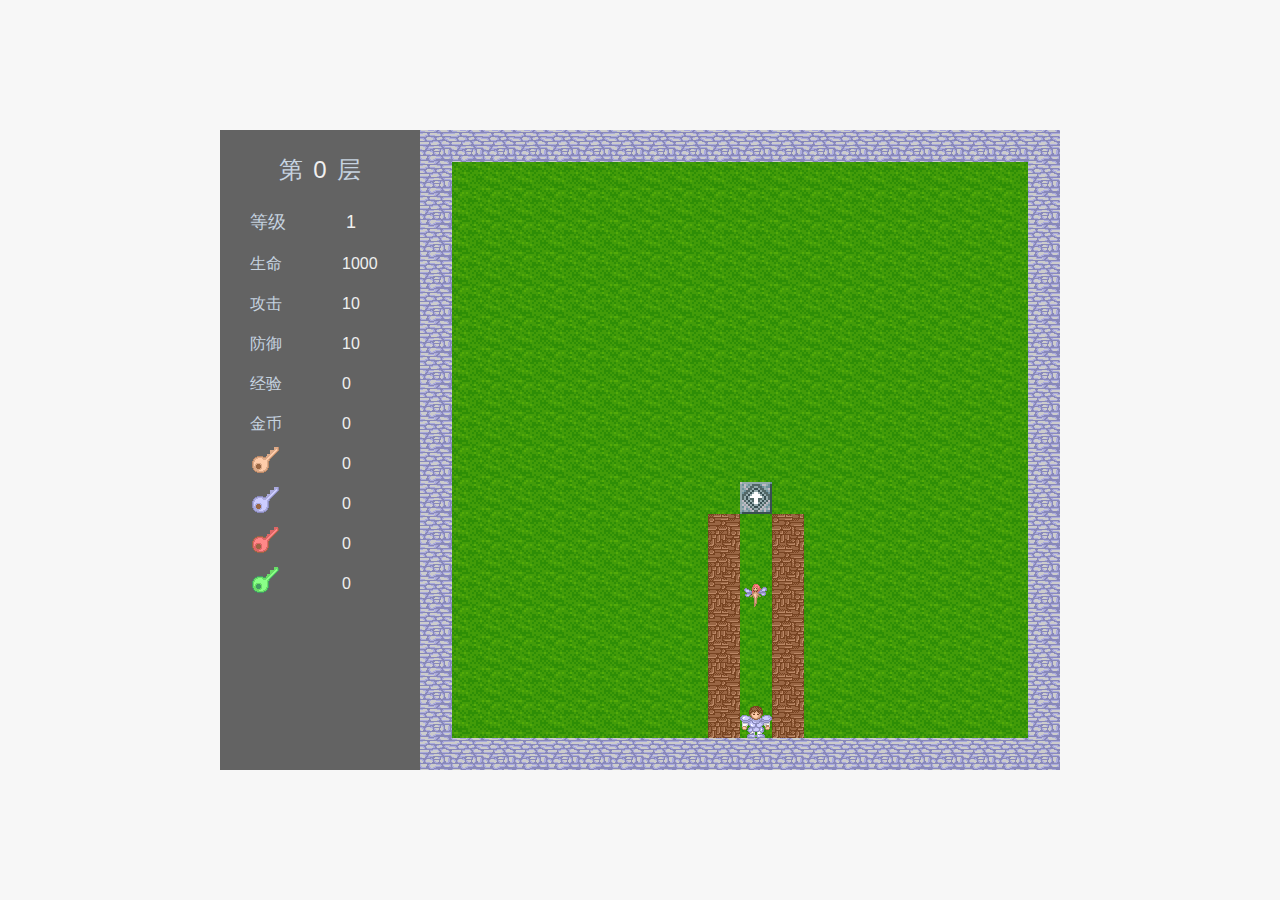
==== index.html @ 1a3881b5 "魔塔初次上线" ====
<!DOCTYPE html>
<html lang="en">
<head>
    <meta charset="UTF-8">
    <meta http-equiv="X-UA-Compatible" content="IE=edge">
    <meta name="viewport" content="width=device-width, initial-scale=1.0">
    <title>魔塔次世代</title>
    <link rel="stylesheet" href="css/global.css">
    <link rel="stylesheet" href="css/index.css">
    <script src="js/wm.js"></script>
    <script src="js/mapJson.js"></script>
</head>
<body>
    <div class="main">
        <div class="home">
            <div class="left">
                <h2>第<span data-bind="Floor"></span>层</h2>
                <h3>等级<span data-bind="Level"></span></h3>
                <p>生命<span data-bind="Life"></span></p>
                <p>攻击<span data-bind="Atk"></span></p>
                <p>防御<span data-bind="Def"></span></p>
                <p>经验<span data-bind="Exp"></span></p>
                <p>金币<span data-bind="Gold"></span></p>
                <p><img src="icon/Item01-01_1_1.png" alt="黄钥匙"><span data-bind="YellowKey"></span></p>
                <p><img src="icon/Item01-01_1_2.png" alt="蓝钥匙"><span data-bind="BlueKey"></span></p>
                <p><img src="icon/Item01-01_1_3.png" alt="红钥匙"><span data-bind="RedKey"></span></p>
                <p><img src="icon/Item01-01_1_4.png" alt="绿钥匙"><span data-bind="GreenKey"></span></p>
            </div>
            <div class="right">
                <canvas id="motaBackCanvas">您的浏览器暂不支持canvas</canvas>
                <canvas id="motaCanvas">您的浏览器暂不支持canvas</canvas>
            </div>
        </div>
    </div>
    <script src="js/index.js"></script>
</body>
</html>
---- css/global.css ----
html,body{
    width: 100%;
    height: 100%;
    overflow: hidden;
}
/** {*/
/*    -webkit-user-select:none;!*webkit浏览器*!*/
/*    -moz-user-select:none;!*火狐浏览器*!*/
/*    -ms-user-select:none;!*IE浏览器*!*/
/*    user-select:none;!*用户是否能够选中文本*!*/
/*}*/
html{
    color: #000;
    background: #f7f7f7;
    font-family: Helvetica Neue, Helvetica, Arial, sans-serif;  /* 移动端字体 */
    font-size: 62.5%;
}
body{
    /* 属性控制元素在移动设备上是否使用滚动回弹效果. */
    -webkit-overflow-scrolling: touch;
    /* 不显示默认的高亮颜色 */
    -webkit-tap-highlight-color: transparent;
}
body, div, dl, dt, dd, ul, ol, li,h1, h2, h3, h4, h5, h6, pre, code,form, fieldset, legend, input, button,textarea, p, blockquote, th, td {
    margin: 0;
    padding: 0;
}
fieldset, img{
    border: none;
}
input,select,textarea,button{
    outline: none;  /* 选中文本框取消蓝边 */
    /*清除移动端默认的表单样式*/
    -webkit-appearance: none;
}
/* placeholder属性 */
::-webkit-input-placeholder {
    color: #999;
    text-indent: .5rem;
}
textarea{
    /* 控制textarea不可由用户调整尺寸大小
        both 可以由用户调整尺寸大小
    */
    resize: none;
}
a{
    text-decoration: none;  /* 取消下划线 */
    color: #000;    /* 文本颜色初始化 */
    /*去除点击按钮，有灰色阴影*/
    -webkit-tap-highlight-color: rgba(0,0,0,0);
}
ol,
ul {
    list-style: none;
}
---- css/index.css ----
.main {
  width: 100%;
  height: 100%;
  position: relative; }
  .main .home {
    width: 840px;
    height: 640px;
    margin: auto auto;
    position: absolute;
    top: 0;
    left: 0;
    right: 0;
    bottom: 0;
    display: flex; }
    .main .home .left {
      width: 200px;
      background-color: rgba(0, 0, 0, 0.6); }
      .main .home .left > h2 {
        width: 100%;
        height: 80px;
        line-height: 80px;
        text-align: center;
        font-size: 24px;
        font-weight: 400;
        color: #C6D3E0; }
        .main .home .left > h2 > span {
          margin: 0 10px;
          color: #f0f0f0; }
      .main .home .left > h3 {
        padding-left: 30px;
        font-size: 18px;
        font-weight: 400;
        color: #C6D3E0;
        margin-bottom: 10px; }
        .main .home .left > h3 > span {
          margin-left: 60px;
          color: #f0f0f0; }
      .main .home .left > p {
        padding-left: 30px;
        height: 40px;
        line-height: 40px;
        font-size: 16px;
        font-weight: 400;
        color: #C6D3E0;
        position: relative; }
        .main .home .left > p > span {
          margin-left: 60px;
          color: #f0f0f0; }
        .main .home .left > p > img {
          position: absolute; }
      .main .home .left > p:nth-child(n+8) > span {
        margin-left: 92px; }
    .main .home .right {
      width: 640px;
      position: relative; }
      .main .home .right canvas {
        position: absolute;
        top: 0;
        left: 0; }

/*# sourceMappingURL=index.css.map */
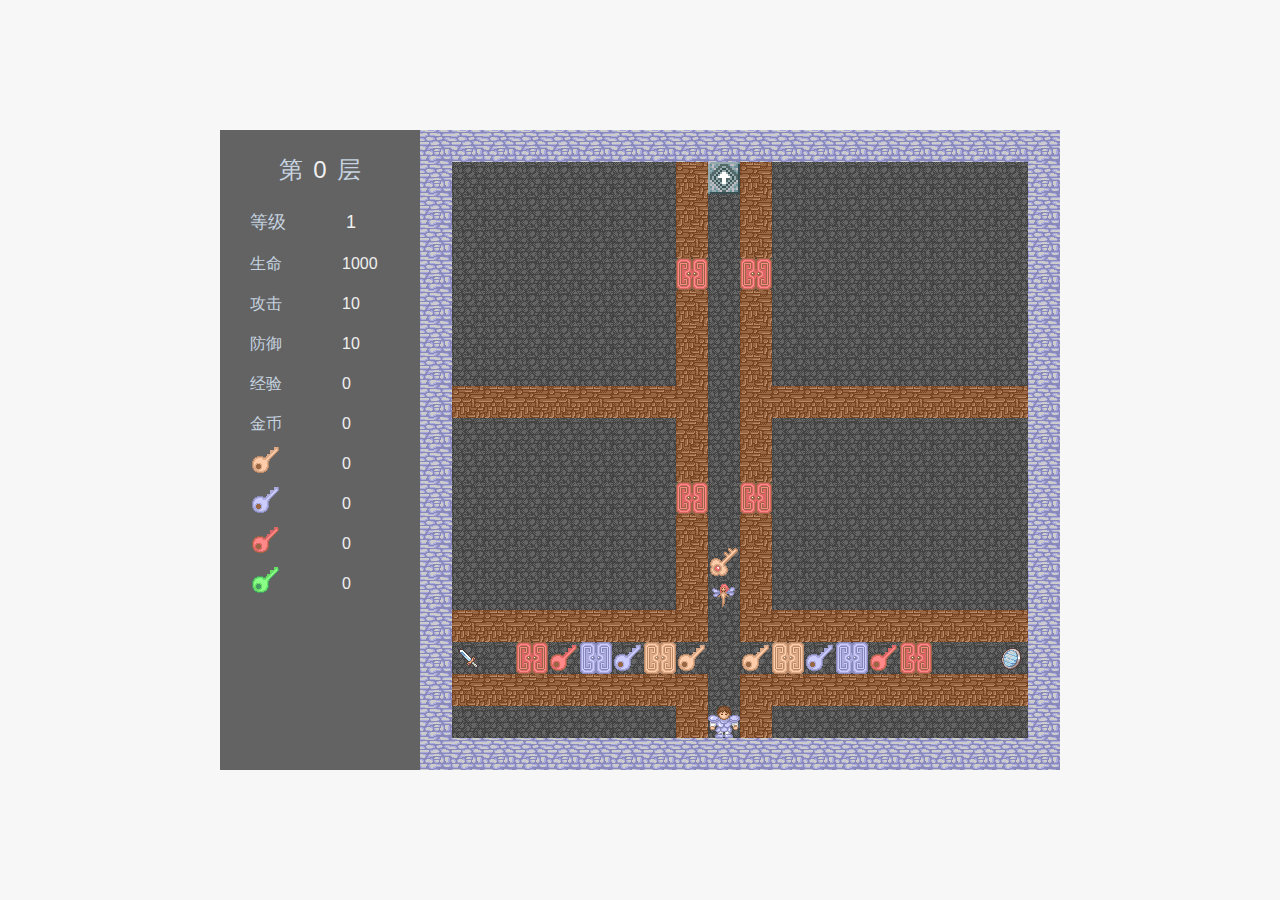
==== commit 64bcc73a: "新加入更多元素" ====
--- a/index.html
+++ b/index.html
@@ -32,6 +32,7 @@
             </div>
         </div>
     </div>
+    <div class="tips"><span data-bind="Tips"></span></div>
     <script src="js/index.js"></script>
 </body>
 </html>--- a/css/index.css
+++ b/css/index.css
@@ -58,4 +58,19 @@
         top: 0;
         left: 0; }
 
+.tips {
+  position: absolute;
+  top: 100px;
+  left: 0;
+  right: 0;
+  margin: 0 auto;
+  text-align: center; }
+  .tips > span {
+    background-color: rgba(0, 0, 0, 0.6);
+    color: #fff;
+    padding: 15px 20px;
+    border-radius: 5px;
+    transition: .5s;
+    opacity: 0; }
+
 /*# sourceMappingURL=index.css.map */
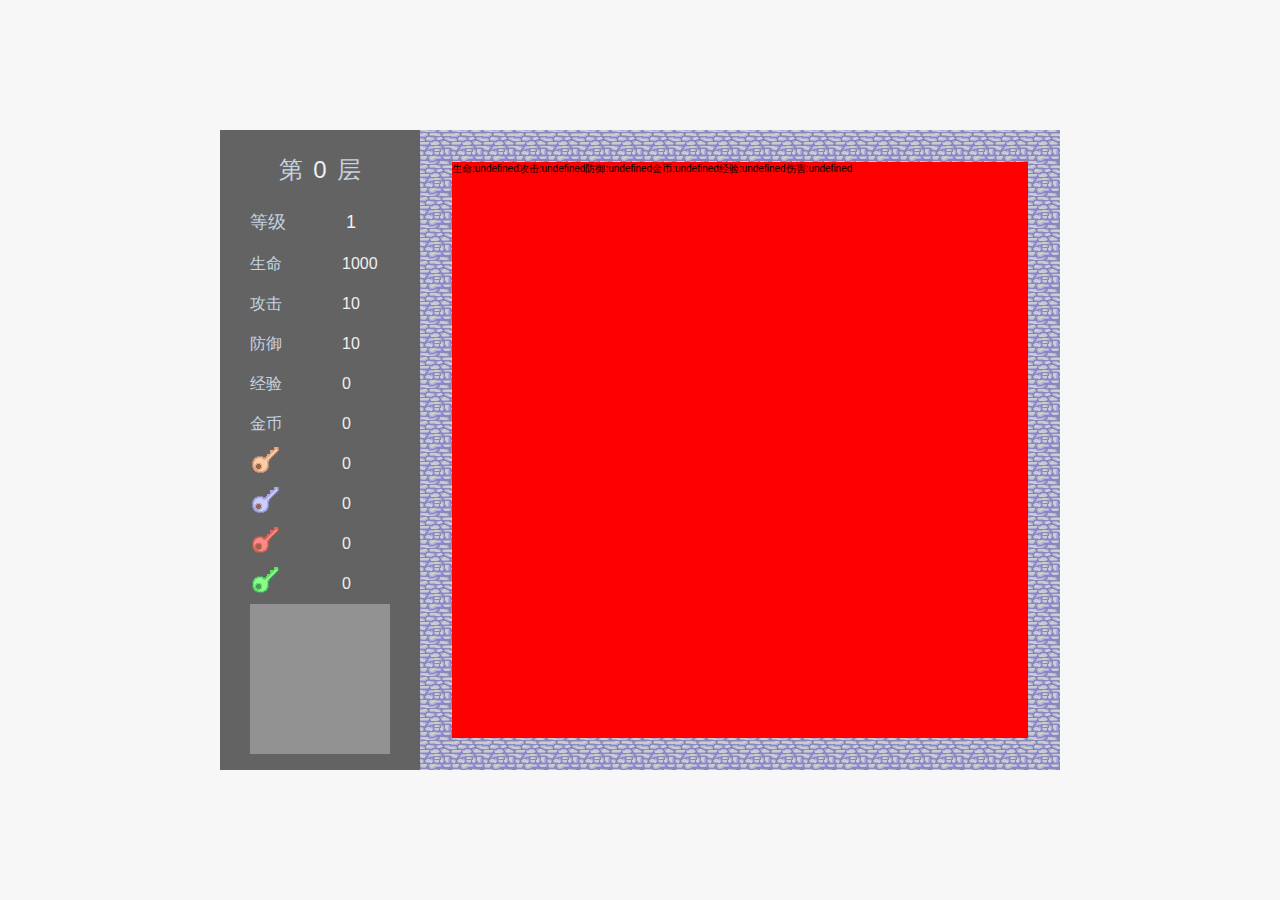
==== commit c53fc809: "魔塔20210521体验版发布" ====
--- a/index.html
+++ b/index.html
@@ -16,7 +16,7 @@
             <div class="left">
                 <h2>第<span data-bind="Floor"></span>层</h2>
                 <h3>等级<span data-bind="Level"></span></h3>
-                <p>生命<span data-bind="Life"></span></p>
+                <p>生命<span data-bind="Hp"></span></p>
                 <p>攻击<span data-bind="Atk"></span></p>
                 <p>防御<span data-bind="Def"></span></p>
                 <p>经验<span data-bind="Exp"></span></p>
@@ -25,10 +25,35 @@
                 <p><img src="icon/Item01-01_1_2.png" alt="蓝钥匙"><span data-bind="BlueKey"></span></p>
                 <p><img src="icon/Item01-01_1_3.png" alt="红钥匙"><span data-bind="RedKey"></span></p>
                 <p><img src="icon/Item01-01_1_4.png" alt="绿钥匙"><span data-bind="GreenKey"></span></p>
+                <div class="controller">
+                    
+                </div>
             </div>
             <div class="right">
                 <canvas id="motaBackCanvas">您的浏览器暂不支持canvas</canvas>
                 <canvas id="motaCanvas">您的浏览器暂不支持canvas</canvas>
+                <div class="right_panel">
+                    <div class="right_panel_item">
+                        <div></div>
+                        <div>生命:<span data-bind="Monster.hp"></span></div>
+                        <div>攻击:<span data-bind="Monster.atk"></span></div>
+                        <div>防御:<span data-bind="Monster.def"></span></div>
+                        <div>金币:<span data-bind="Monster.gold"></span></div>
+                        <div>经验:<span data-bind="Monster.exp"></span></div>
+                        <div>伤害:<span data-bind="Monster.hp"></span></div>
+                    </div>
+                    <div class="right_panel_item"></div>
+                    <div class="right_panel_item"></div>
+                    <div class="right_panel_item"></div>
+                    <div class="right_panel_item"></div>
+                    <div class="right_panel_item"></div>
+                    <div class="right_panel_item"></div>
+                    <div class="right_panel_item"></div>
+                    <div class="right_panel_item"></div>
+                    <div class="right_panel_item"></div>
+                    <div class="right_panel_item"></div>
+                    <div class="right_panel_item"></div>
+                </div>
             </div>
         </div>
     </div>
--- a/css/index.css
+++ b/css/index.css
@@ -50,6 +50,11 @@
           position: absolute; }
       .main .home .left > p:nth-child(n+8) > span {
         margin-left: 92px; }
+      .main .home .left .controller {
+        width: calc(100% - 60px);
+        height: 150px;
+        margin-left: 30px;
+        background-color: rgba(255, 255, 255, 0.3); }
     .main .home .right {
       width: 640px;
       position: relative; }
@@ -57,6 +62,20 @@
         position: absolute;
         top: 0;
         left: 0; }
+      .main .home .right .right_panel {
+        width: calc(100% - 64px);
+        height: calc(100% - 64px);
+        position: absolute;
+        top: 32px;
+        left: 32px;
+        background-color: rgba(0, 0, 0, 0.3);
+        overflow-y: auto;
+        overflow-x: hidden; }
+        .main .home .right .right_panel .right_panel_item {
+          width: 100%;
+          height: 60px;
+          background-color: red;
+          display: flex; }
 
 .tips {
   position: absolute;
@@ -66,11 +85,15 @@
   margin: 0 auto;
   text-align: center; }
   .tips > span {
+    display: inline-block;
+    width: 400px;
     background-color: rgba(0, 0, 0, 0.6);
     color: #fff;
     padding: 15px 20px;
     border-radius: 5px;
     transition: .5s;
+    position: relative;
+    right: -100px;
     opacity: 0; }
 
 /*# sourceMappingURL=index.css.map */
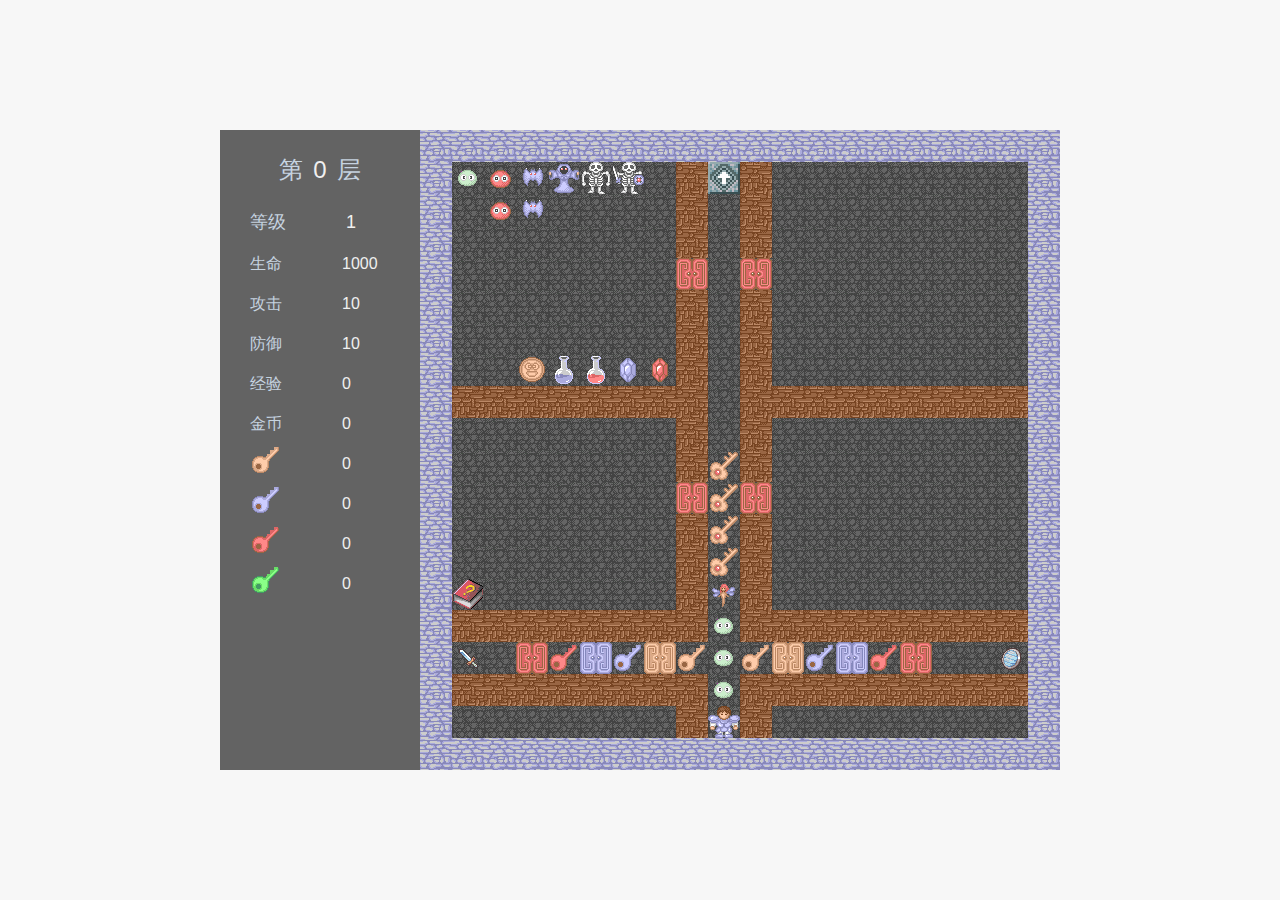
==== commit 4eb22934: "新增资源库" ====
--- a/index.html
+++ b/index.html
@@ -25,14 +25,14 @@
                 <p><img src="icon/Item01-01_1_2.png" alt="蓝钥匙"><span data-bind="BlueKey"></span></p>
                 <p><img src="icon/Item01-01_1_3.png" alt="红钥匙"><span data-bind="RedKey"></span></p>
                 <p><img src="icon/Item01-01_1_4.png" alt="绿钥匙"><span data-bind="GreenKey"></span></p>
-                <div class="controller">
+                <!-- <div class="controller">
                     
-                </div>
+                </div> -->
             </div>
             <div class="right">
                 <canvas id="motaBackCanvas">您的浏览器暂不支持canvas</canvas>
                 <canvas id="motaCanvas">您的浏览器暂不支持canvas</canvas>
-                <div class="right_panel">
+                <!-- <div class="right_panel">
                     <div class="right_panel_item">
                         <div></div>
                         <div>生命:<span data-bind="Monster.hp"></span></div>
@@ -53,7 +53,7 @@
                     <div class="right_panel_item"></div>
                     <div class="right_panel_item"></div>
                     <div class="right_panel_item"></div>
-                </div>
+                </div> -->
             </div>
         </div>
     </div>
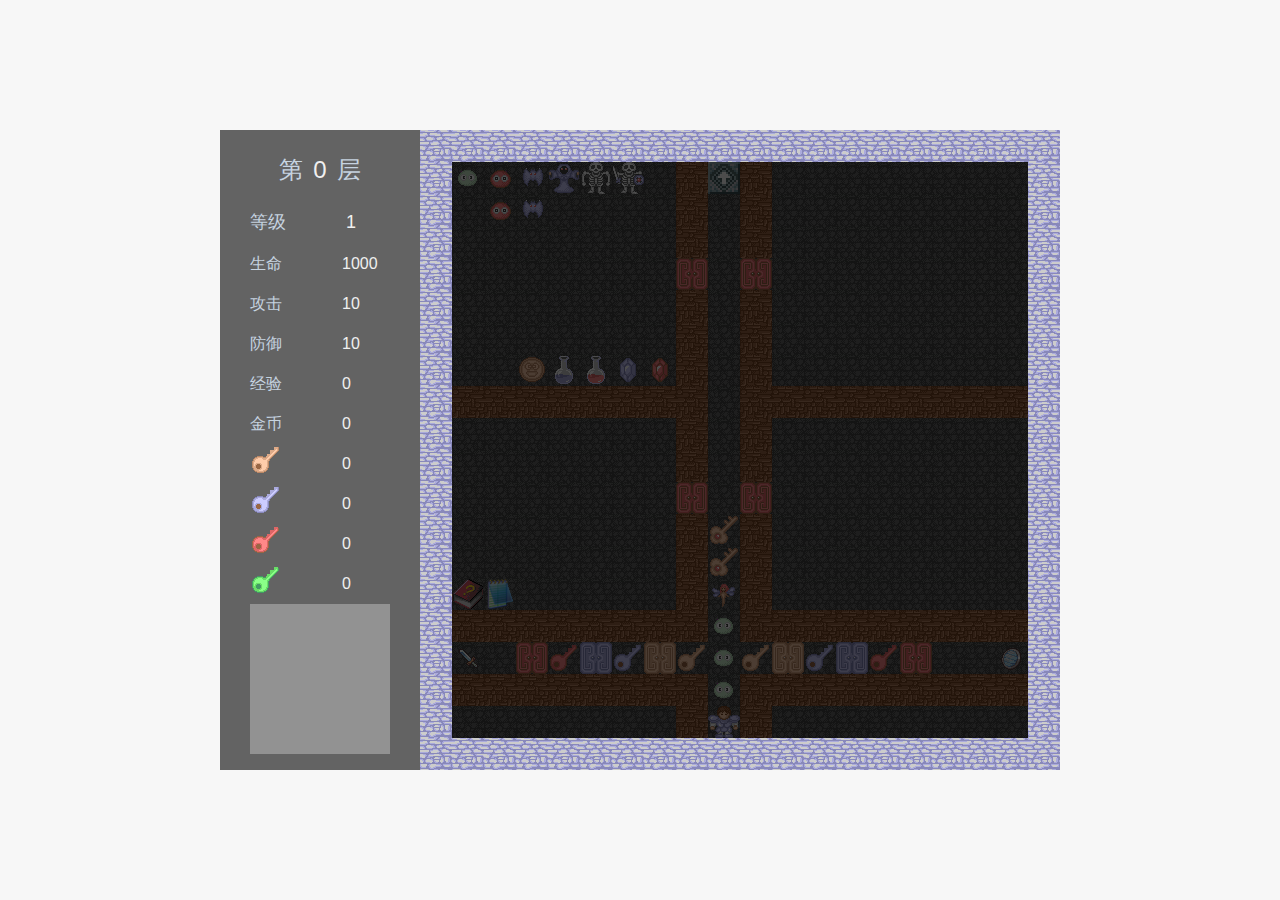
==== commit f3e4de65: "魔塔完成怪物手册功能，大提升" ====
--- a/index.html
+++ b/index.html
@@ -9,6 +9,7 @@
     <link rel="stylesheet" href="css/index.css">
     <script src="js/wm.js"></script>
     <script src="js/mapJson.js"></script>
+    <!-- 你好啊 -->
 </head>
 <body>
     <div class="main">
@@ -25,35 +26,25 @@
                 <p><img src="icon/Item01-01_1_2.png" alt="蓝钥匙"><span data-bind="BlueKey"></span></p>
                 <p><img src="icon/Item01-01_1_3.png" alt="红钥匙"><span data-bind="RedKey"></span></p>
                 <p><img src="icon/Item01-01_1_4.png" alt="绿钥匙"><span data-bind="GreenKey"></span></p>
-                <!-- <div class="controller">
-                    
-                </div> -->
+                <!--道具袋区域-->
+                <div class="controller">
+                </div>
             </div>
             <div class="right">
                 <canvas id="motaBackCanvas">您的浏览器暂不支持canvas</canvas>
                 <canvas id="motaCanvas">您的浏览器暂不支持canvas</canvas>
-                <!-- <div class="right_panel">
-                    <div class="right_panel_item">
-                        <div></div>
-                        <div>生命:<span data-bind="Monster.hp"></span></div>
-                        <div>攻击:<span data-bind="Monster.atk"></span></div>
-                        <div>防御:<span data-bind="Monster.def"></span></div>
-                        <div>金币:<span data-bind="Monster.gold"></span></div>
-                        <div>经验:<span data-bind="Monster.exp"></span></div>
-                        <div>伤害:<span data-bind="Monster.hp"></span></div>
-                    </div>
-                    <div class="right_panel_item"></div>
-                    <div class="right_panel_item"></div>
-                    <div class="right_panel_item"></div>
-                    <div class="right_panel_item"></div>
-                    <div class="right_panel_item"></div>
-                    <div class="right_panel_item"></div>
-                    <div class="right_panel_item"></div>
-                    <div class="right_panel_item"></div>
-                    <div class="right_panel_item"></div>
-                    <div class="right_panel_item"></div>
-                    <div class="right_panel_item"></div>
-                </div> -->
+                <!--怪物手册面板-->
+                <div class="right_panel">
+                    <!--<div class="right_panel_item">-->
+                        <!--<div>名称:<span data-bind="MonsterCode.name"></span></div>-->
+                        <!--<div>生命:<span data-bind="MonsterCode.hp"></span></div>-->
+                        <!--<div>攻击:<span data-bind="MonsterCode.atk"></span></div>-->
+                        <!--<div>防御:<span data-bind="MonsterCode.def"></span></div>-->
+                        <!--<div>金币:<span data-bind="MonsterCode.gold"></span></div>-->
+                        <!--<div>经验:<span data-bind="MonsterCode.exp"></span></div>-->
+                        <!--<div>伤害:<span data-bind="MonsterCode.hp"></span></div>-->
+                    <!--</div>-->
+                </div>
             </div>
         </div>
     </div>
--- a/css/index.css
+++ b/css/index.css
@@ -1,3 +1,19 @@
+::-webkit-scrollbar-track-piece {
+  background-color: white;
+  border-radius: 3px; }
+
+::-webkit-scrollbar {
+  width: 6px;
+  height: 6px; }
+
+::-webkit-scrollbar-thumb {
+  background-color: rgba(0, 0, 0, 0.3);
+  background-clip: padding-box;
+  border-radius: 3px; }
+
+::-webkit-scrollbar-thumb:hover {
+  background-color: #bbb; }
+
 .main {
   width: 100%;
   height: 100%;
@@ -54,11 +70,17 @@
         width: calc(100% - 60px);
         height: 150px;
         margin-left: 30px;
-        background-color: rgba(255, 255, 255, 0.3); }
+        background-color: rgba(255, 255, 255, 0.3);
+        display: flex;
+        flex-wrap: wrap; }
+        .main .home .left .controller .controller_list {
+          width: 32px;
+          height: 32px;
+          background-repeat: no-repeat; }
     .main .home .right {
       width: 640px;
       position: relative; }
-      .main .home .right canvas {
+      .main .home .right > canvas {
         position: absolute;
         top: 0;
         left: 0; }
@@ -68,14 +90,17 @@
         position: absolute;
         top: 32px;
         left: 32px;
-        background-color: rgba(0, 0, 0, 0.3);
+        background-color: rgba(0, 0, 0, 0.7);
         overflow-y: auto;
         overflow-x: hidden; }
         .main .home .right .right_panel .right_panel_item {
           width: 100%;
           height: 60px;
-          background-color: red;
-          display: flex; }
+          display: flex;
+          align-items: center; }
+          .main .home .right .right_panel .right_panel_item > div {
+            margin-left: 20px;
+            color: #fff; }
 
 .tips {
   position: absolute;
